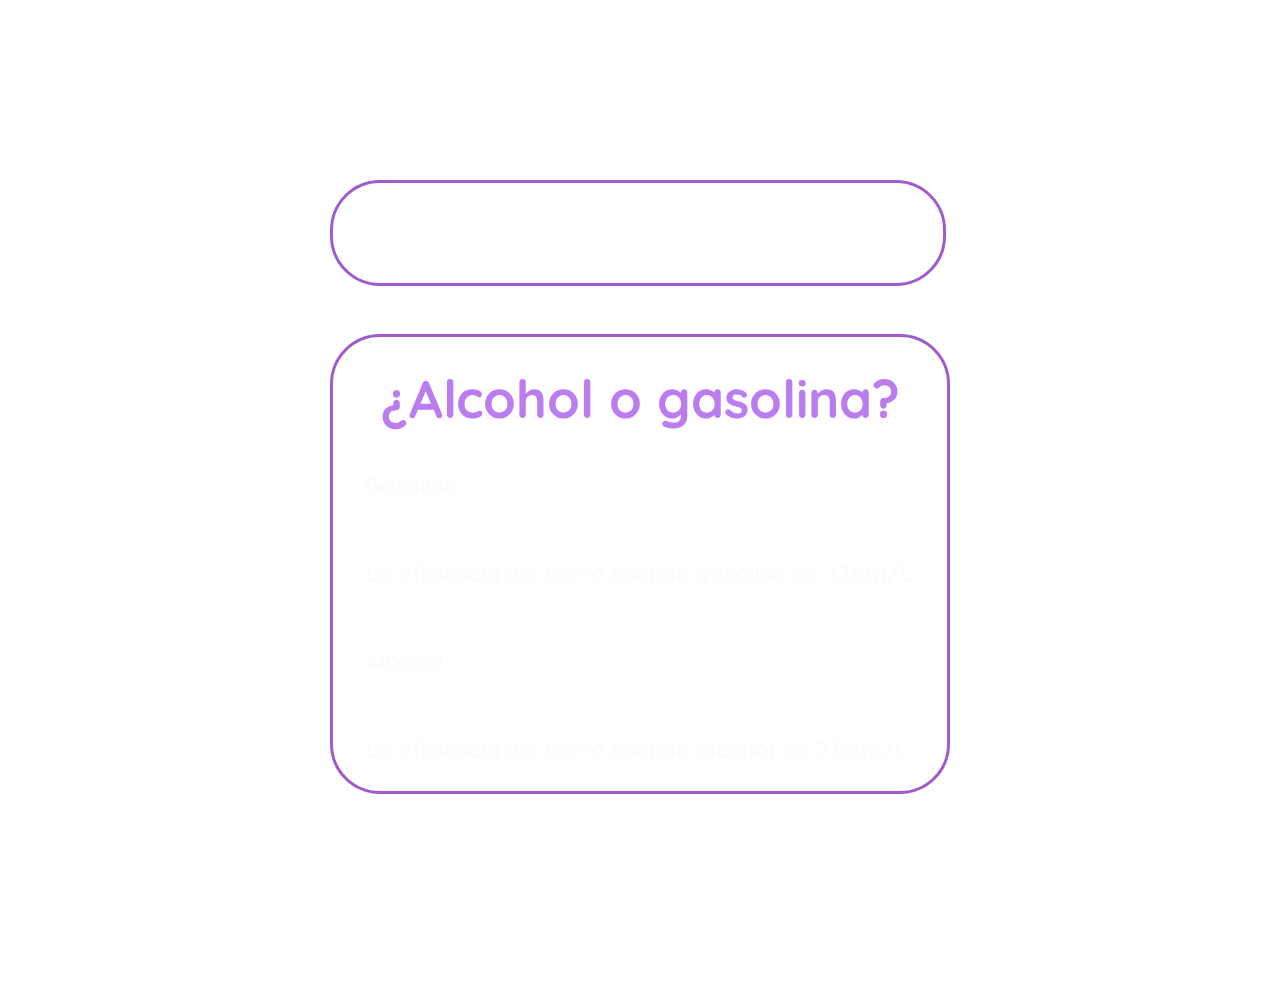
==== combustible.html @ 80bb0093 "adicionando primera prueba final" ====
<meta charset="UTF-8" />

<html lang="es">
  <style type="text/css">
    @import url("https://fonts.googleapis.com/css2?family=Quicksand:wght@300&display=swap");
    html {
      font-family: "Quicksand", sans-serif;
      -webkit-font-smoothing: antialiased;
      display:flex;
      padding: 0;
      align-items:center;
      justify-content: center;
      height: 110vh;
      background-image: url("https://cdn.pixabay.com/photo/2017/08/22/00/27/car-dashboard-2667434_1280.jpg");
      background-size: cover;
      background-repeat: no-repeat;
      background-attachment: fixed;
      background-position:center;
    }

    body {
      align-items: center;
      justify-content: center;
      height: 70vh;
    }

    h3 {
      font-size: 3.3rem;
      text-align: center;
      margin: 0;
      padding: 20px 0;
      color: #ba7cee;
    }
    h2 {
      font-size: 1.4rem;
      text-align: left;
      margin: 0;
      padding: 20px 0;
      color: #fcfcfc;
    }
    .wrap {
      /* background-color: #fff; */
      font-family: "Quicksand", sans-serif;
      width: 550px;
      padding: 0.5rem 2rem 0.5rem 2rem;
      text-align: center;
      background: rgba(255, 255, 255, 0.11);
      border-radius: 50px;
      border: 3px solid hsl(276, 54%, 58%);
      backdrop-filter: blur(16px);
    }
    p 
    {
      width: 570px;
      padding: 20px;
      text-align: center;
      font-family: "Quicksand", sans-serif;
      font-size: 3rem;
      padding: 20px;
      color: hsl(0, 0%, 100%);
      background: rgba(255, 255, 255, 0.11);
      border-radius: 50px;
      border: 3px solid hsl(276, 54%, 58%);
      backdrop-filter: blur(16px);
    }
  </style>
  <title>Combustible</title>
  <head> <p> Consumo de combustible </p></head>
  <body>
    <div class="wrap">
      <div><h3>¿Alcohol o gasolina?</h3></div>
      <h2>Gasolina</h2>
      <br />

      <h2>
        <script>
          var tanqueCarro = 40;
          var distanciaGasolina = 480;
          var eficiencia = distanciaGasolina / tanqueCarro;

          document.write(
            "La eficiencia del carro usando gasolina es: " + eficiencia + "Km/L"
          );
        </script>
      </h2>
      <br />

      <h2>Alcohol</h2>
      <br />

      <h2>
        <script>
          var distanciaAlcohol = 300;
          var eficiencia = distanciaAlcohol / tanqueCarro;

          document.write(
            "La eficiencia del carro usando alcohol es: " + eficiencia + "Km/L"
          );
        </script>
      </h2>
    </div>
  </body>
</html>
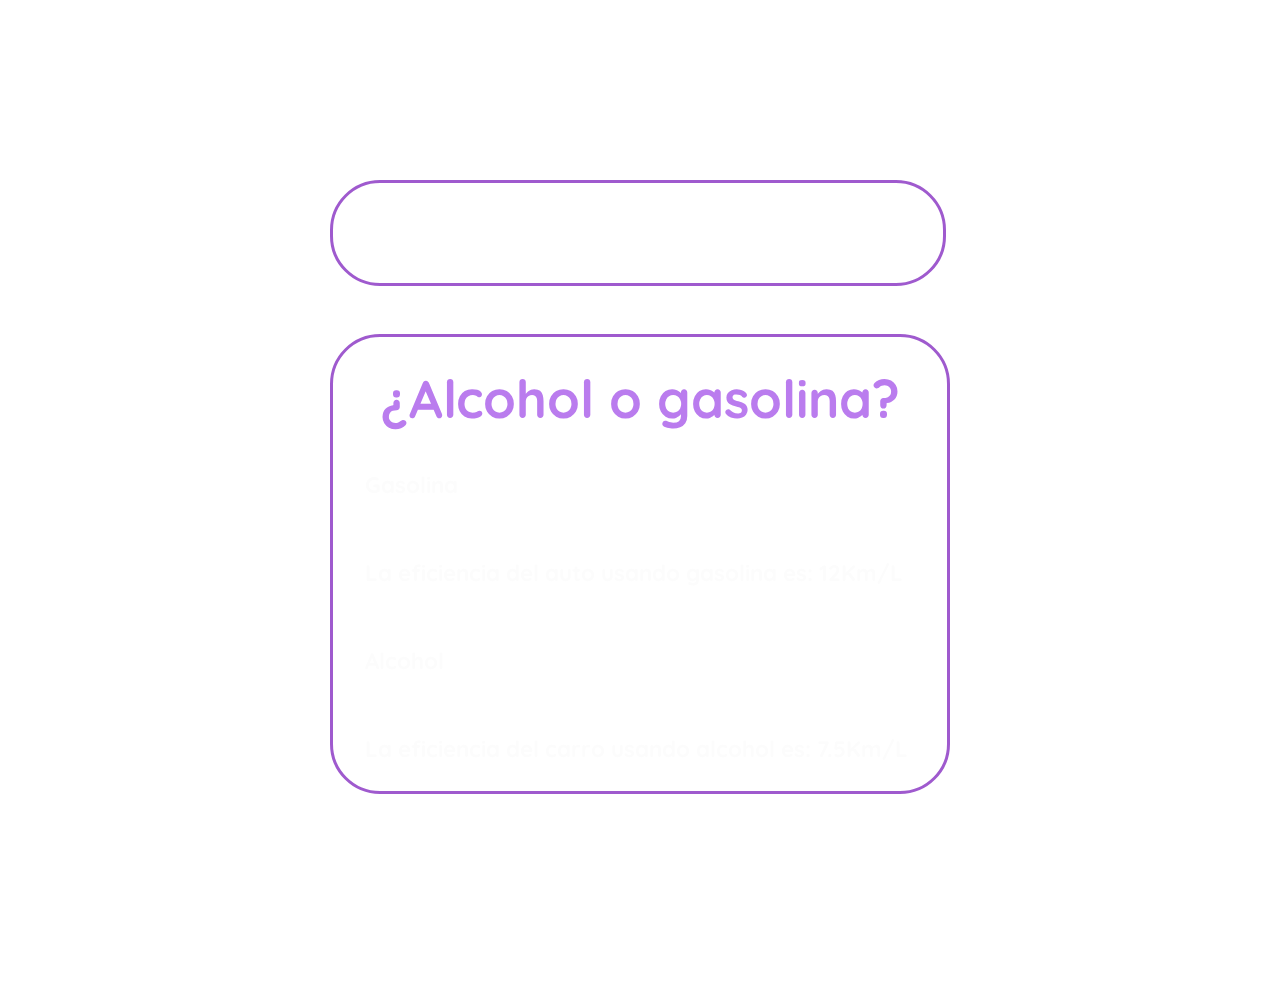
==== commit 7de745d3: "titulo modificado" ====
--- a/combustible.html
+++ b/combustible.html
@@ -1,69 +1,7 @@
 <meta charset="UTF-8" />
 
 <html lang="es">
-  <style type="text/css">
-    @import url("https://fonts.googleapis.com/css2?family=Quicksand:wght@300&display=swap");
-    html {
-      font-family: "Quicksand", sans-serif;
-      -webkit-font-smoothing: antialiased;
-      display:flex;
-      padding: 0;
-      align-items:center;
-      justify-content: center;
-      height: 110vh;
-      background-image: url("https://cdn.pixabay.com/photo/2017/08/22/00/27/car-dashboard-2667434_1280.jpg");
-      background-size: cover;
-      background-repeat: no-repeat;
-      background-attachment: fixed;
-      background-position:center;
-    }
-
-    body {
-      align-items: center;
-      justify-content: center;
-      height: 70vh;
-    }
-
-    h3 {
-      font-size: 3.3rem;
-      text-align: center;
-      margin: 0;
-      padding: 20px 0;
-      color: #ba7cee;
-    }
-    h2 {
-      font-size: 1.4rem;
-      text-align: left;
-      margin: 0;
-      padding: 20px 0;
-      color: #fcfcfc;
-    }
-    .wrap {
-      /* background-color: #fff; */
-      font-family: "Quicksand", sans-serif;
-      width: 550px;
-      padding: 0.5rem 2rem 0.5rem 2rem;
-      text-align: center;
-      background: rgba(255, 255, 255, 0.11);
-      border-radius: 50px;
-      border: 3px solid hsl(276, 54%, 58%);
-      backdrop-filter: blur(16px);
-    }
-    p 
-    {
-      width: 570px;
-      padding: 20px;
-      text-align: center;
-      font-family: "Quicksand", sans-serif;
-      font-size: 3rem;
-      padding: 20px;
-      color: hsl(0, 0%, 100%);
-      background: rgba(255, 255, 255, 0.11);
-      border-radius: 50px;
-      border: 3px solid hsl(276, 54%, 58%);
-      backdrop-filter: blur(16px);
-    }
-  </style>
+  <link href="./css/stylo.css" rel="stylesheet" type="text/css" />
   <title>Combustible</title>
   <head> <p> Consumo de combustible </p></head>
   <body>
@@ -79,7 +17,7 @@
           var eficiencia = distanciaGasolina / tanqueCarro;
 
           document.write(
-            "La eficiencia del carro usando gasolina es: " + eficiencia + "Km/L"
+            "La eficiencia del auto usando gasolina es: " + eficiencia + "Km/L"
           );
         </script>
       </h2>
--- a/css/stylo.css
+++ b/css/stylo.css
@@ -0,0 +1,61 @@
+    @import url("https://fonts.googleapis.com/css2?family=Quicksand:wght@300&display=swap");
+    html {
+      font-family: "Quicksand", sans-serif;
+      -webkit-font-smoothing: antialiased;
+      display:flex;
+      padding: 0;
+      align-items:center;
+      justify-content: center;
+      height: 110vh;
+      background-image: url("https://cdn.pixabay.com/photo/2017/08/22/00/27/car-dashboard-2667434_1280.jpg");
+      background-size: cover;
+      background-repeat: no-repeat;
+      background-attachment: fixed;
+      background-position:center;
+    }
+
+    body {
+      align-items: center;
+      justify-content: center;
+      height: 70vh;
+    }
+
+    h3 {
+      font-size: 3.3rem;
+      text-align: center;
+      margin: 0;
+      padding: 20px 0;
+      color: #ba7cee;
+    }
+    h2 {
+      font-size: 1.4rem;
+      text-align: left;
+      margin: 0;
+      padding: 20px 0;
+      color: #fcfcfc;
+    }
+    .wrap {
+      /* background-color: #fff; */
+      font-family: "Quicksand", sans-serif;
+      width: 550px;
+      padding: 0.5rem 2rem 0.5rem 2rem;
+      text-align: center;
+      background: rgba(255, 255, 255, 0.11);
+      border-radius: 50px;
+      border: 3px solid hsl(276, 54%, 58%);
+      backdrop-filter: blur(16px);
+    }
+    p 
+    {
+      width: 570px;
+      padding: 20px;
+      text-align: center;
+      font-family: "Quicksand", sans-serif;
+      font-size: 3rem;
+      padding: 20px;
+      color: hsl(0, 0%, 100%);
+      background: rgba(255, 255, 255, 0.11);
+      border-radius: 50px;
+      border: 3px solid hsl(276, 54%, 58%);
+      backdrop-filter: blur(16px);
+    }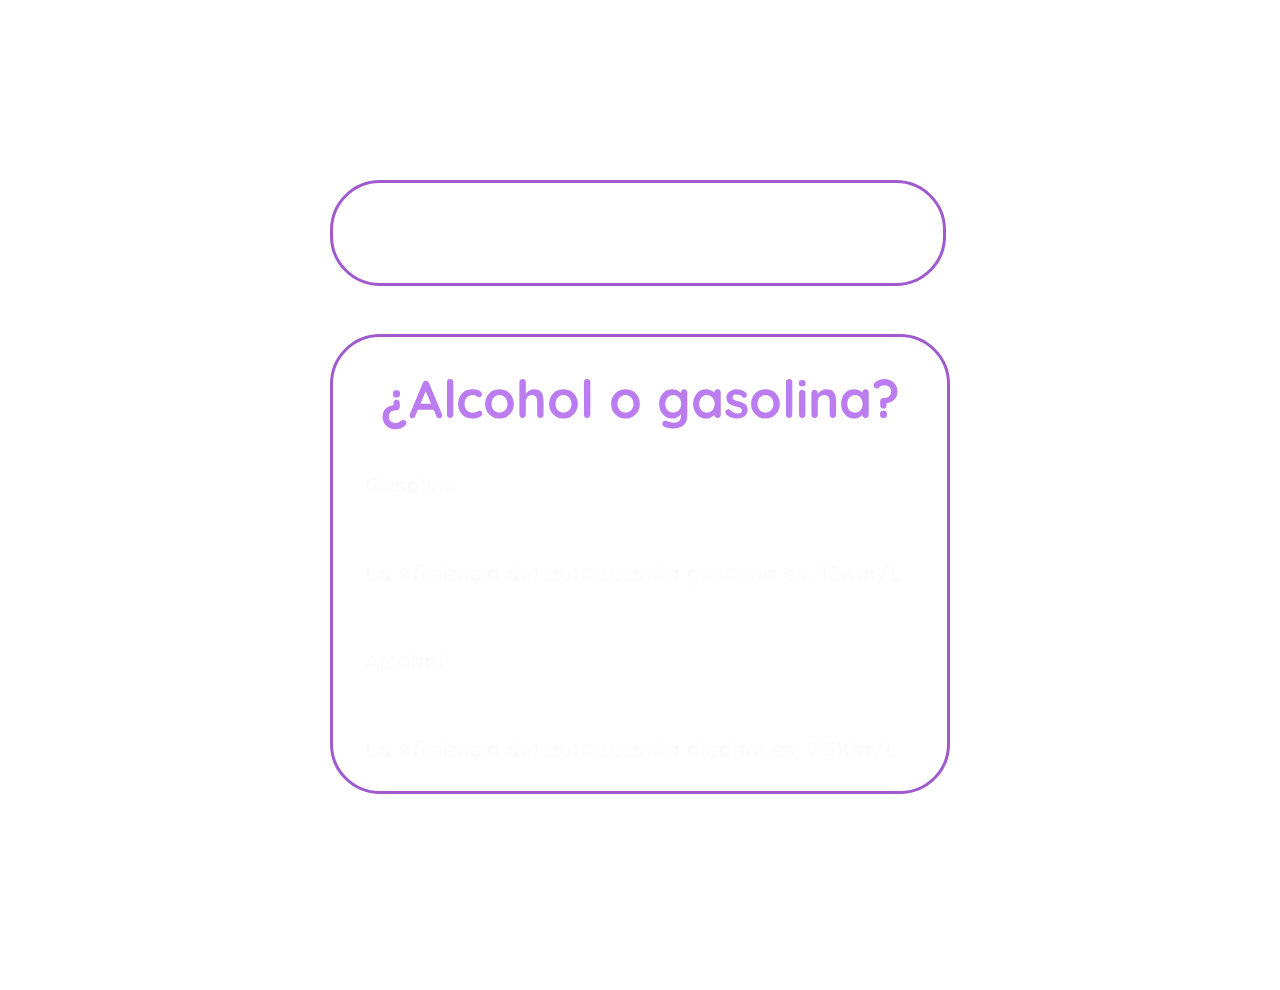
==== commit 518530d0: "contenido coreegido" ====
--- a/combustible.html
+++ b/combustible.html
@@ -32,7 +32,7 @@
           var eficiencia = distanciaAlcohol / tanqueCarro;
 
           document.write(
-            "La eficiencia del carro usando alcohol es: " + eficiencia + "Km/L"
+            "La eficiencia del auto usando alcohol es: " + eficiencia + "Km/L"
           );
         </script>
       </h2>
